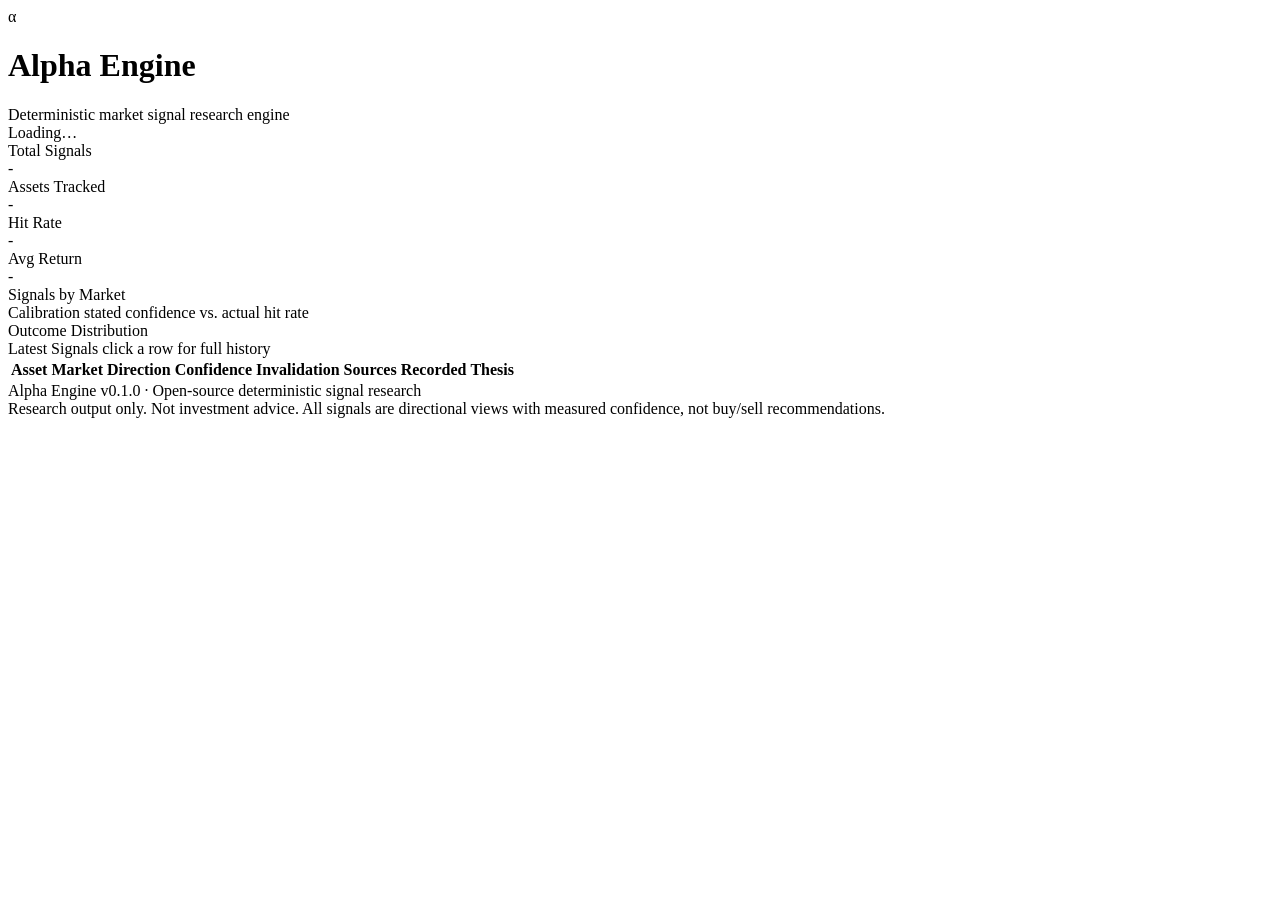
==== web/static/index.html @ 53b9f8cb "Add Phases 4-6: analyzers, orchestrator, calibration, dashboard frontend, brokers - New analyzers: R" ====
<!doctype html>
<html lang="en">
<head>
  <meta charset="utf-8" />
  <meta name="viewport" content="width=device-width, initial-scale=1" />
  <title>Alpha Engine Dashboard</title>
  <link rel="stylesheet" href="/static/style.css" />
</head>
<body>
  <div class="bg-gradient"></div>
  <div class="wrap">
    <header>
      <div class="logo">
        <div class="logo-icon">&alpha;</div>
        <div>
          <h1>Alpha Engine</h1>
          <div class="tagline">Deterministic market signal research engine</div>
        </div>
      </div>
      <div class="header-right">
        <div class="updated"><span class="status-dot"></span><span id="updated">Loading&hellip;</span></div>
      </div>
    </header>

    <div class="grid">
      <!-- Summary tiles -->
      <section class="card span-3">
        <div class="label">Total Signals</div>
        <div class="metric" id="total-records">-</div>
      </section>
      <section class="card span-3">
        <div class="label">Assets Tracked</div>
        <div class="metric" id="latest-count">-</div>
      </section>
      <section class="card span-3">
        <div class="label">Hit Rate</div>
        <div class="metric" id="hit-rate">-</div>
        <div class="sub" id="hit-rate-sub"></div>
      </section>
      <section class="card span-3">
        <div class="label">Avg Return</div>
        <div class="metric" id="avg-return">-</div>
        <div class="sub" id="avg-return-sub"></div>
      </section>

      <!-- Market breakdown -->
      <section class="card span-4">
        <div class="label">Signals by Market</div>
        <div id="markets-chart" class="chart-body"></div>
      </section>

      <!-- Track record charts -->
      <section class="card span-4">
        <div class="label">Calibration <span class="label-hint">stated confidence vs. actual hit rate</span></div>
        <div id="calibration-chart" class="chart-body"></div>
      </section>
      <section class="card span-4">
        <div class="label">Outcome Distribution</div>
        <div id="outcome-bars" class="chart-body"></div>
      </section>

      <!-- Signal feed -->
      <section class="card span-12">
        <div class="label">Latest Signals <span class="label-hint">click a row for full history</span></div>
        <div class="table-wrap">
          <table id="signals-table">
            <thead>
              <tr>
                <th>Asset</th>
                <th>Market</th>
                <th>Direction</th>
                <th>Confidence</th>
                <th>Invalidation</th>
                <th>Sources</th>
                <th>Recorded</th>
                <th>Thesis</th>
              </tr>
            </thead>
            <tbody></tbody>
          </table>
        </div>
      </section>

      <!-- Per-asset detail (hidden until a row is clicked) -->
      <section class="card span-12" id="asset-detail" hidden>
        <div class="detail-head">
          <div>
            <div class="label">Signal History</div>
            <h2 id="detail-asset"></h2>
          </div>
          <button id="detail-close" class="close-btn" type="button" aria-label="Close history">&times;</button>
        </div>
        <div class="table-wrap">
          <table id="history-table">
            <thead>
              <tr>
                <th>Recorded</th>
                <th>Direction</th>
                <th>Confidence</th>
                <th>Entry</th>
                <th>Invalidation</th>
                <th>Outcome</th>
                <th>Return</th>
                <th>Thesis</th>
              </tr>
            </thead>
            <tbody></tbody>
          </table>
        </div>
      </section>
    </div>

    <footer>
      <div class="footer-text">Alpha Engine v0.1.0 &middot; Open-source deterministic signal research</div>
      <div class="footer-disclaimer">
        Research output only. Not investment advice. All signals are directional views with measured confidence, not buy/sell recommendations.
      </div>
    </footer>
  </div>

  <div id="tooltip" class="tooltip" hidden></div>
  <script src="/static/app.js"></script>
</body>
</html>
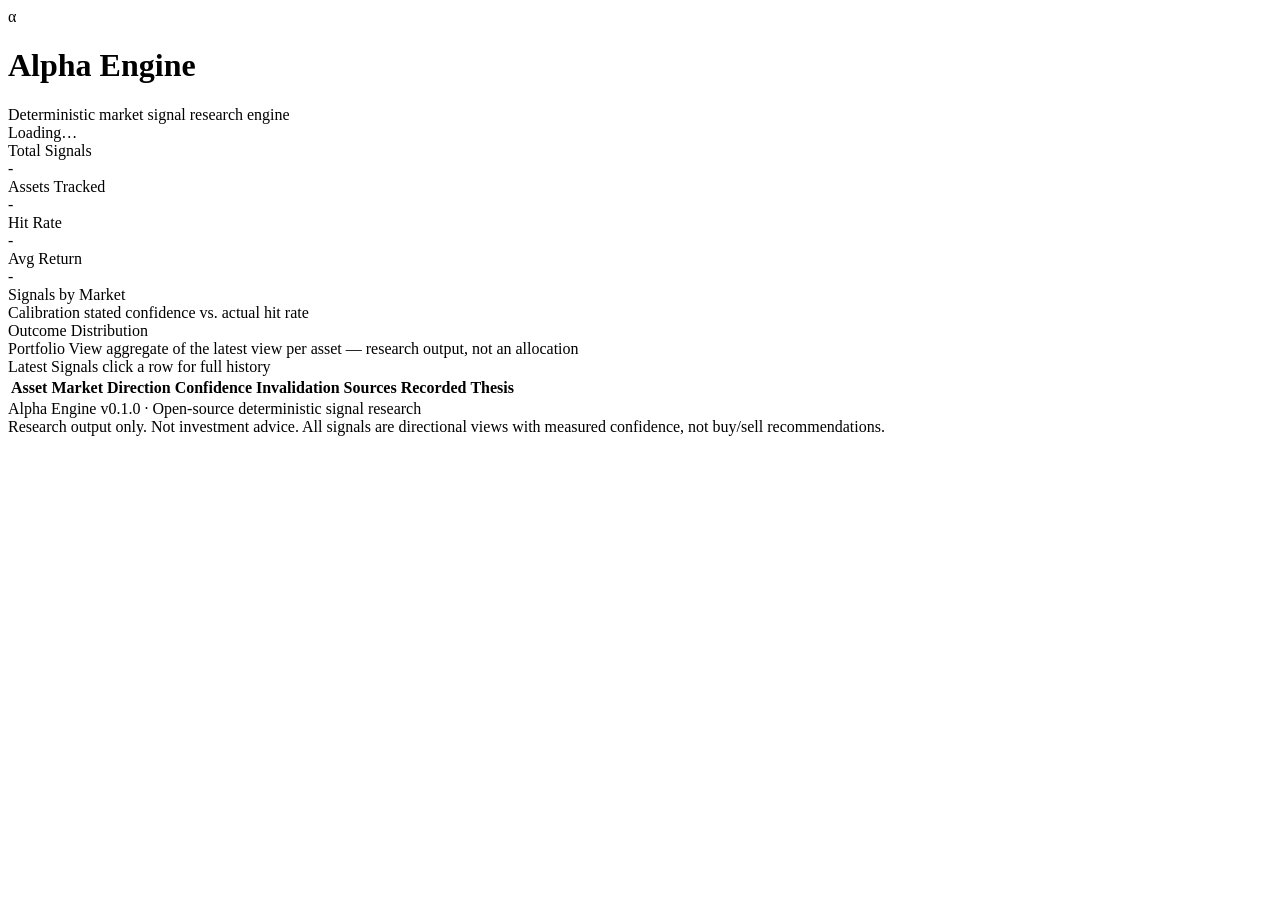
==== commit 359060c3: "Task 6: portfolio-level signals with dashboard view - correlation.py: return-based Pearson correlati" ====
--- a/web/static/index.html
+++ b/web/static/index.html
@@ -57,6 +57,12 @@
       <section class="card span-4">
         <div class="label">Outcome Distribution</div>
         <div id="outcome-bars" class="chart-body"></div>
+      </section>
+
+      <!-- Portfolio view -->
+      <section class="card span-12" id="portfolio-card">
+        <div class="label">Portfolio View <span class="label-hint">aggregate of the latest view per asset — research output, not an allocation</span></div>
+        <div id="portfolio" class="chart-body"></div>
       </section>
 
       <!-- Signal feed -->
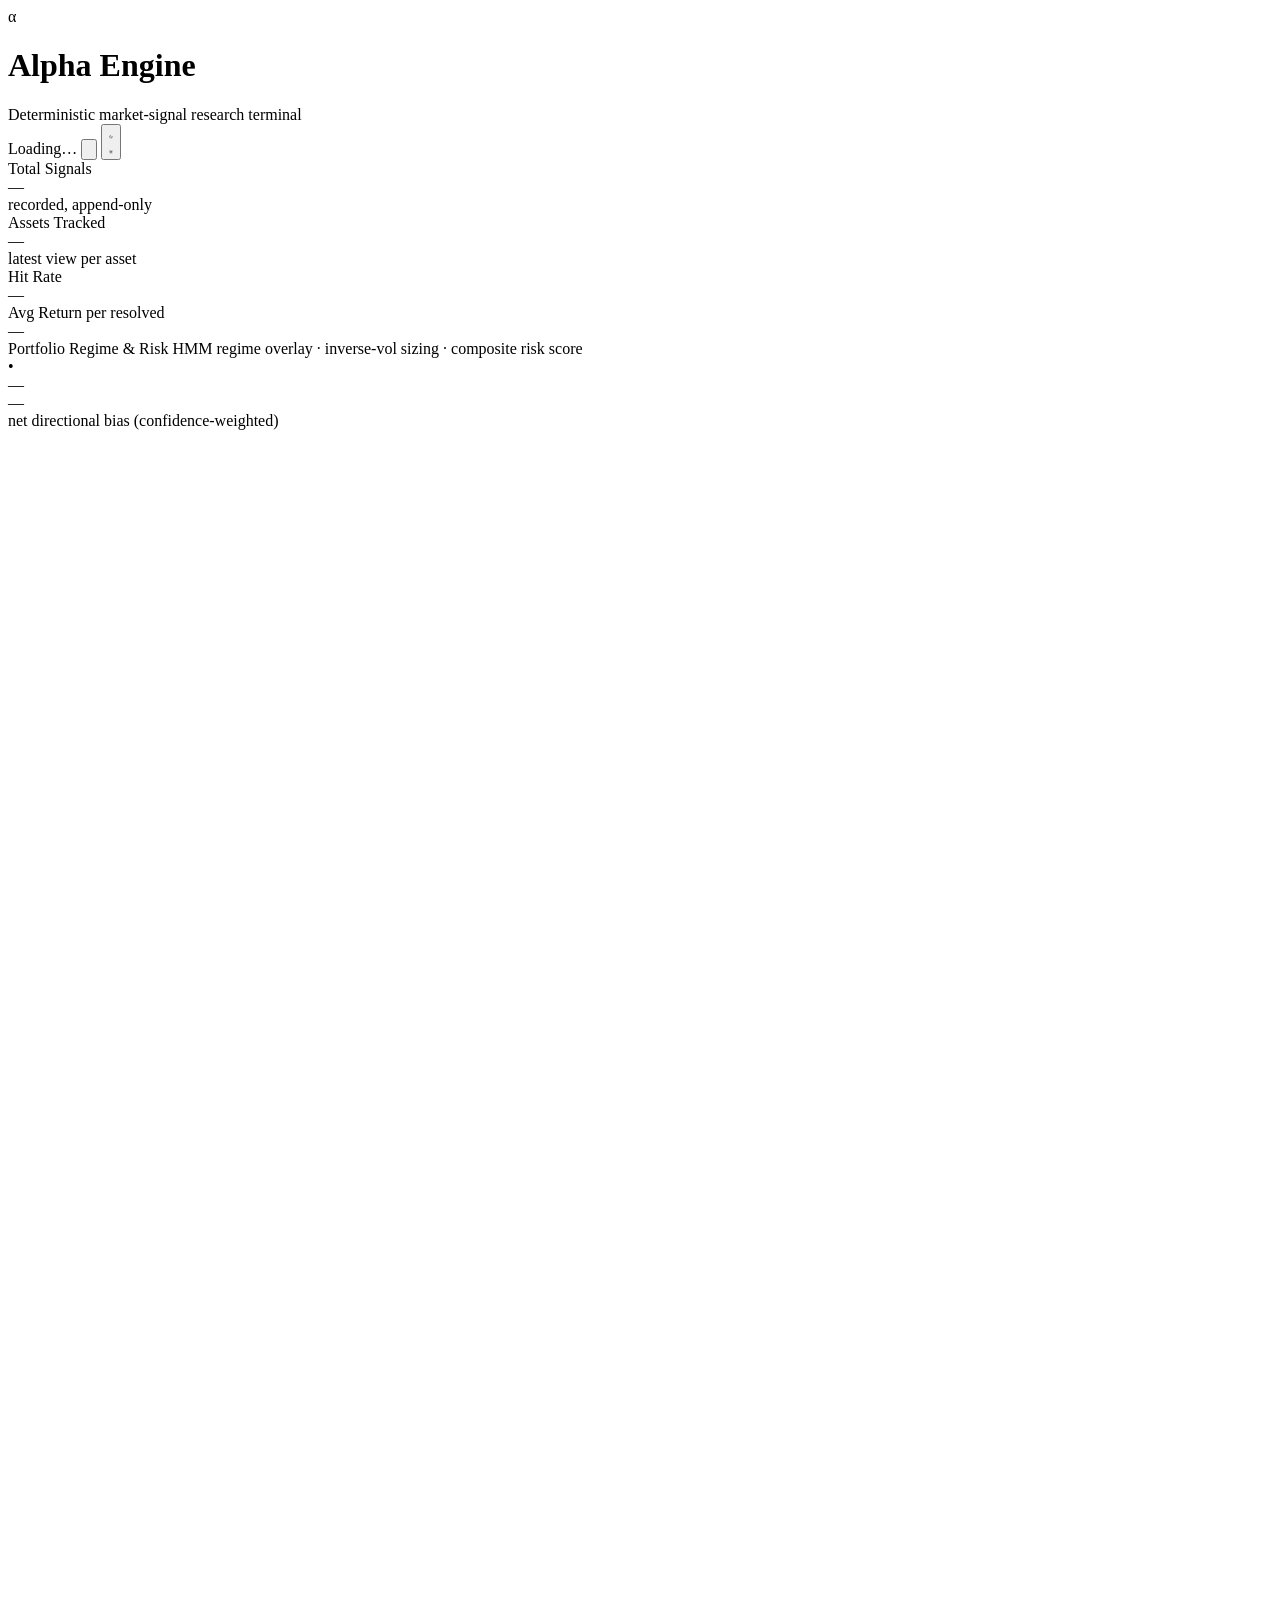
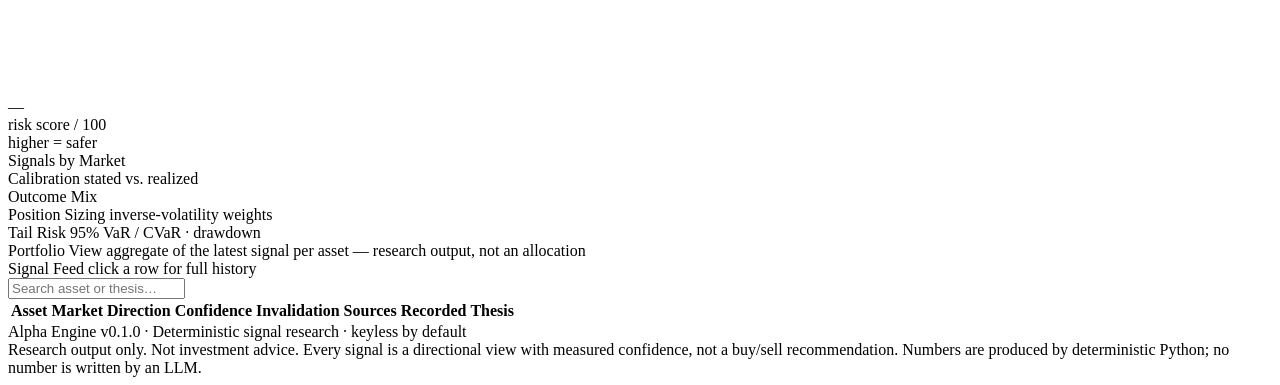
==== commit 7f94caf3: "refactor: extract shared HTTP client, redesign dashboard with theme toggle - Consolidate broker HTTP" ====
--- a/web/static/index.html
+++ b/web/static/index.html
@@ -3,82 +3,134 @@
 <head>
   <meta charset="utf-8" />
   <meta name="viewport" content="width=device-width, initial-scale=1" />
-  <title>Alpha Engine Dashboard</title>
+  <meta name="color-scheme" content="dark light" />
+  <title>Alpha Engine — Research Terminal</title>
+  <script src="/static/theme-init.js"></script>
   <link rel="stylesheet" href="/static/style.css" />
 </head>
 <body>
-  <div class="bg-gradient"></div>
+  <div class="bg-wash"></div>
   <div class="wrap">
     <header>
-      <div class="logo">
-        <div class="logo-icon">&alpha;</div>
+      <div class="brand">
+        <div class="brand-mark">&alpha;</div>
         <div>
           <h1>Alpha Engine</h1>
-          <div class="tagline">Deterministic market signal research engine</div>
+          <div class="tagline">Deterministic market-signal research terminal</div>
         </div>
       </div>
-      <div class="header-right">
-        <div class="updated"><span class="status-dot"></span><span id="updated">Loading&hellip;</span></div>
+      <div class="header-tools">
+        <span class="live"><span class="live-dot"></span><span id="updated">Loading&hellip;</span></span>
+        <button id="refresh-btn" class="icon-btn" type="button" title="Refresh now" aria-label="Refresh now">
+          <svg viewBox="0 0 24 24" fill="none" stroke="currentColor" stroke-width="2" stroke-linecap="round" stroke-linejoin="round"><path d="M21 12a9 9 0 1 1-2.64-6.36"/><path d="M21 3v6h-6"/></svg>
+        </button>
+        <button id="theme-btn" class="icon-btn" type="button" title="Toggle theme" aria-label="Toggle light/dark theme">
+          <svg class="moon" viewBox="0 0 24 24" fill="none" stroke="currentColor" stroke-width="2" stroke-linecap="round" stroke-linejoin="round"><path d="M21 12.79A9 9 0 1 1 11.21 3 7 7 0 0 0 21 12.79z"/></svg>
+          <svg class="sun" viewBox="0 0 24 24" fill="none" stroke="currentColor" stroke-width="2" stroke-linecap="round" stroke-linejoin="round"><circle cx="12" cy="12" r="4"/><path d="M12 2v2M12 20v2M4.9 4.9l1.4 1.4M17.7 17.7l1.4 1.4M2 12h2M20 12h2M4.9 19.1l1.4-1.4M17.7 6.3l1.4-1.4"/></svg>
+        </button>
       </div>
     </header>
 
     <div class="grid">
-      <!-- Summary tiles -->
-      <section class="card span-3">
+      <!-- KPI tiles -->
+      <section class="card span-3 kpi reveal">
         <div class="label">Total Signals</div>
-        <div class="metric" id="total-records">-</div>
+        <div class="metric" id="k-total">—</div>
+        <div class="sub" id="k-total-sub">recorded, append-only</div>
       </section>
-      <section class="card span-3">
+      <section class="card span-3 kpi reveal">
         <div class="label">Assets Tracked</div>
-        <div class="metric" id="latest-count">-</div>
+        <div class="metric" id="k-assets">—</div>
+        <div class="sub" id="k-assets-sub">latest view per asset</div>
       </section>
-      <section class="card span-3">
+      <section class="card span-3 kpi reveal">
         <div class="label">Hit Rate</div>
-        <div class="metric" id="hit-rate">-</div>
-        <div class="sub" id="hit-rate-sub"></div>
+        <div class="metric" id="k-hit">—</div>
+        <div class="sub" id="k-hit-sub"></div>
       </section>
-      <section class="card span-3">
-        <div class="label">Avg Return</div>
-        <div class="metric" id="avg-return">-</div>
-        <div class="sub" id="avg-return-sub"></div>
+      <section class="card span-3 kpi reveal">
+        <div class="label">Avg Return <span class="label-hint">per resolved</span></div>
+        <div class="metric" id="k-ret">—</div>
+        <div class="sub" id="k-ret-sub"></div>
       </section>
 
-      <!-- Market breakdown -->
-      <section class="card span-4">
-        <div class="label">Signals by Market</div>
+      <!-- Regime + risk hero -->
+      <section class="card span-12 reveal">
+        <div class="card-head">
+          <div class="label">Portfolio Regime &amp; Risk <span class="label-hint">HMM regime overlay · inverse-vol sizing · composite risk score</span></div>
+        </div>
+        <div class="hero-grid" id="hero">
+          <div class="regime">
+            <div class="regime-badge neutral" id="regime-badge">•</div>
+            <div>
+              <div class="regime-name" id="regime-name">—</div>
+              <div class="regime-meta" id="regime-meta"></div>
+            </div>
+          </div>
+          <div class="hero-stat">
+            <div class="big" id="hero-bias">—</div>
+            <div class="cap" id="hero-bias-cap">net directional bias (confidence-weighted)</div>
+          </div>
+          <div class="hero-stat">
+            <div class="gauge-wrap">
+              <svg class="gauge" id="risk-gauge" viewBox="0 0 100 100" role="img" aria-label="Composite risk score"></svg>
+              <div>
+                <div class="gauge-score" id="risk-score">—</div>
+                <div class="gauge-label">risk score / 100<br/><span class="label-hint" style="margin:0">higher = safer</span></div>
+              </div>
+            </div>
+          </div>
+        </div>
+      </section>
+
+      <!-- Charts row -->
+      <section class="card span-4 reveal">
+        <div class="card-head"><div class="label">Signals by Market</div></div>
         <div id="markets-chart" class="chart-body"></div>
       </section>
-
-      <!-- Track record charts -->
-      <section class="card span-4">
-        <div class="label">Calibration <span class="label-hint">stated confidence vs. actual hit rate</span></div>
+      <section class="card span-4 reveal">
+        <div class="card-head"><div class="label">Calibration <span class="label-hint">stated vs. realized</span></div></div>
         <div id="calibration-chart" class="chart-body"></div>
       </section>
-      <section class="card span-4">
-        <div class="label">Outcome Distribution</div>
-        <div id="outcome-bars" class="chart-body"></div>
+      <section class="card span-4 reveal">
+        <div class="card-head"><div class="label">Outcome Mix</div></div>
+        <div id="outcome-chart" class="chart-body"></div>
       </section>
 
-      <!-- Portfolio view -->
-      <section class="card span-12" id="portfolio-card">
-        <div class="label">Portfolio View <span class="label-hint">aggregate of the latest view per asset — research output, not an allocation</span></div>
+      <!-- Risk detail: position sizing + tail risk -->
+      <section class="card span-6 reveal">
+        <div class="card-head"><div class="label">Position Sizing <span class="label-hint">inverse-volatility weights</span></div></div>
+        <div id="positions" class="chart-body"></div>
+      </section>
+      <section class="card span-6 reveal">
+        <div class="card-head"><div class="label">Tail Risk <span class="label-hint">95% VaR / CVaR · drawdown</span></div></div>
+        <div id="tails" class="chart-body"></div>
+      </section>
+
+      <!-- Portfolio: bias + conviction + correlation -->
+      <section class="card span-12 reveal" id="portfolio-card">
+        <div class="card-head"><div class="label">Portfolio View <span class="label-hint">aggregate of the latest signal per asset — research output, not an allocation</span></div></div>
         <div id="portfolio" class="chart-body"></div>
       </section>
 
       <!-- Signal feed -->
-      <section class="card span-12">
-        <div class="label">Latest Signals <span class="label-hint">click a row for full history</span></div>
+      <section class="card span-12 reveal">
+        <div class="card-head"><div class="label">Signal Feed <span class="label-hint">click a row for full history</span></div></div>
+        <div class="filters" id="feed-filters">
+          <span id="market-chips"></span>
+          <input type="search" id="feed-search" class="search" placeholder="Search asset or thesis…" aria-label="Search signals" />
+        </div>
         <div class="table-wrap">
           <table id="signals-table">
             <thead>
               <tr>
-                <th>Asset</th>
+                <th class="sortable" data-key="asset">Asset</th>
                 <th>Market</th>
-                <th>Direction</th>
-                <th>Confidence</th>
-                <th>Invalidation</th>
+                <th class="sortable" data-key="direction">Direction</th>
+                <th class="sortable" data-key="confidence">Confidence</th>
+                <th class="sortable" data-key="invalidation_level">Invalidation</th>
                 <th>Sources</th>
-                <th>Recorded</th>
+                <th class="sortable" data-key="recorded_at">Recorded</th>
                 <th>Thesis</th>
               </tr>
             </thead>
@@ -88,26 +140,22 @@
       </section>
 
       <!-- Per-asset detail (hidden until a row is clicked) -->
-      <section class="card span-12" id="asset-detail" hidden>
+      <section class="card span-12 reveal" id="asset-detail" hidden>
         <div class="detail-head">
           <div>
             <div class="label">Signal History</div>
             <h2 id="detail-asset"></h2>
           </div>
-          <button id="detail-close" class="close-btn" type="button" aria-label="Close history">&times;</button>
+          <button id="detail-close" class="icon-btn" type="button" aria-label="Close history">
+            <svg viewBox="0 0 24 24" fill="none" stroke="currentColor" stroke-width="2" stroke-linecap="round"><path d="M18 6 6 18M6 6l12 12"/></svg>
+          </button>
         </div>
         <div class="table-wrap">
           <table id="history-table">
             <thead>
               <tr>
-                <th>Recorded</th>
-                <th>Direction</th>
-                <th>Confidence</th>
-                <th>Entry</th>
-                <th>Invalidation</th>
-                <th>Outcome</th>
-                <th>Return</th>
-                <th>Thesis</th>
+                <th>Recorded</th><th>Direction</th><th>Confidence</th><th>Entry</th>
+                <th>Invalidation</th><th>Outcome</th><th>Return</th><th>Thesis</th>
               </tr>
             </thead>
             <tbody></tbody>
@@ -117,9 +165,10 @@
     </div>
 
     <footer>
-      <div class="footer-text">Alpha Engine v0.1.0 &middot; Open-source deterministic signal research</div>
+      <div class="footer-text">Alpha Engine v0.1.0 &middot; Deterministic signal research &middot; keyless by default</div>
       <div class="footer-disclaimer">
-        Research output only. Not investment advice. All signals are directional views with measured confidence, not buy/sell recommendations.
+        Research output only. Not investment advice. Every signal is a directional view with measured
+        confidence, not a buy/sell recommendation. Numbers are produced by deterministic Python; no number is written by an LLM.
       </div>
     </footer>
   </div>
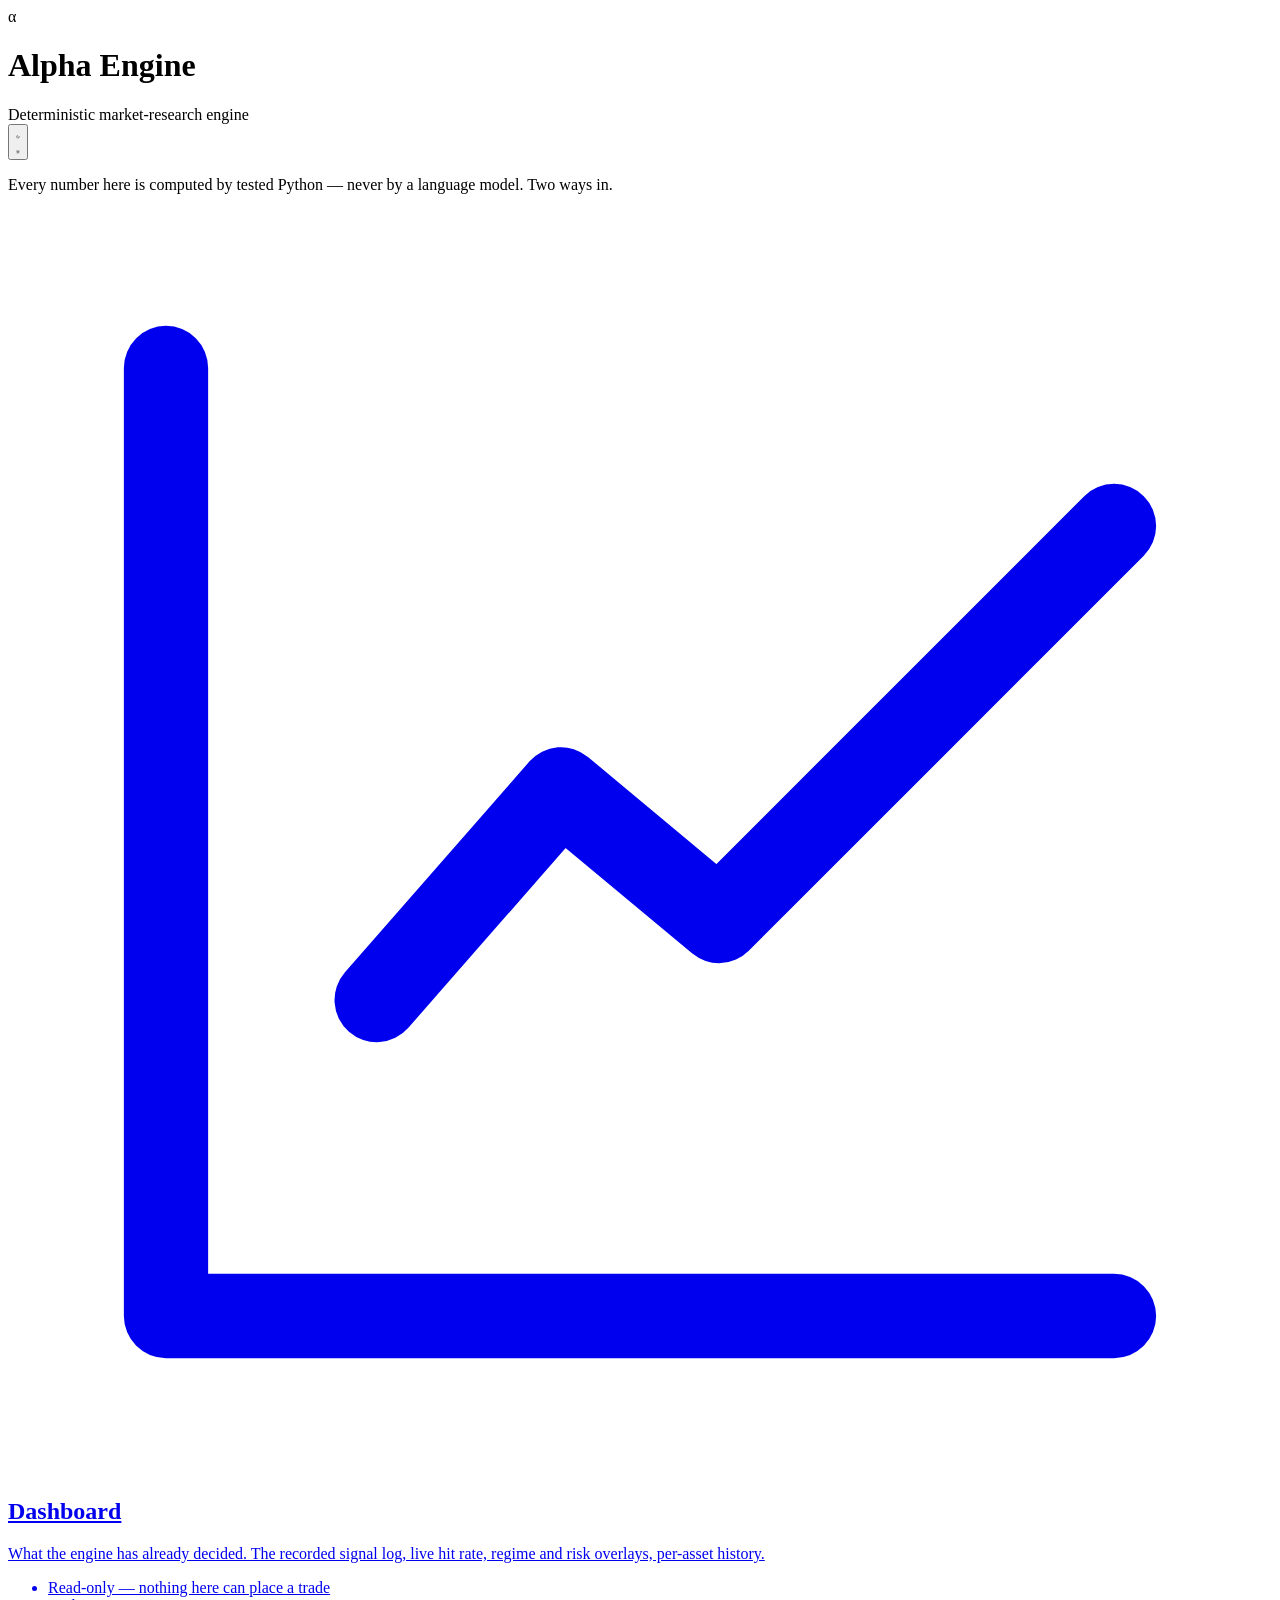
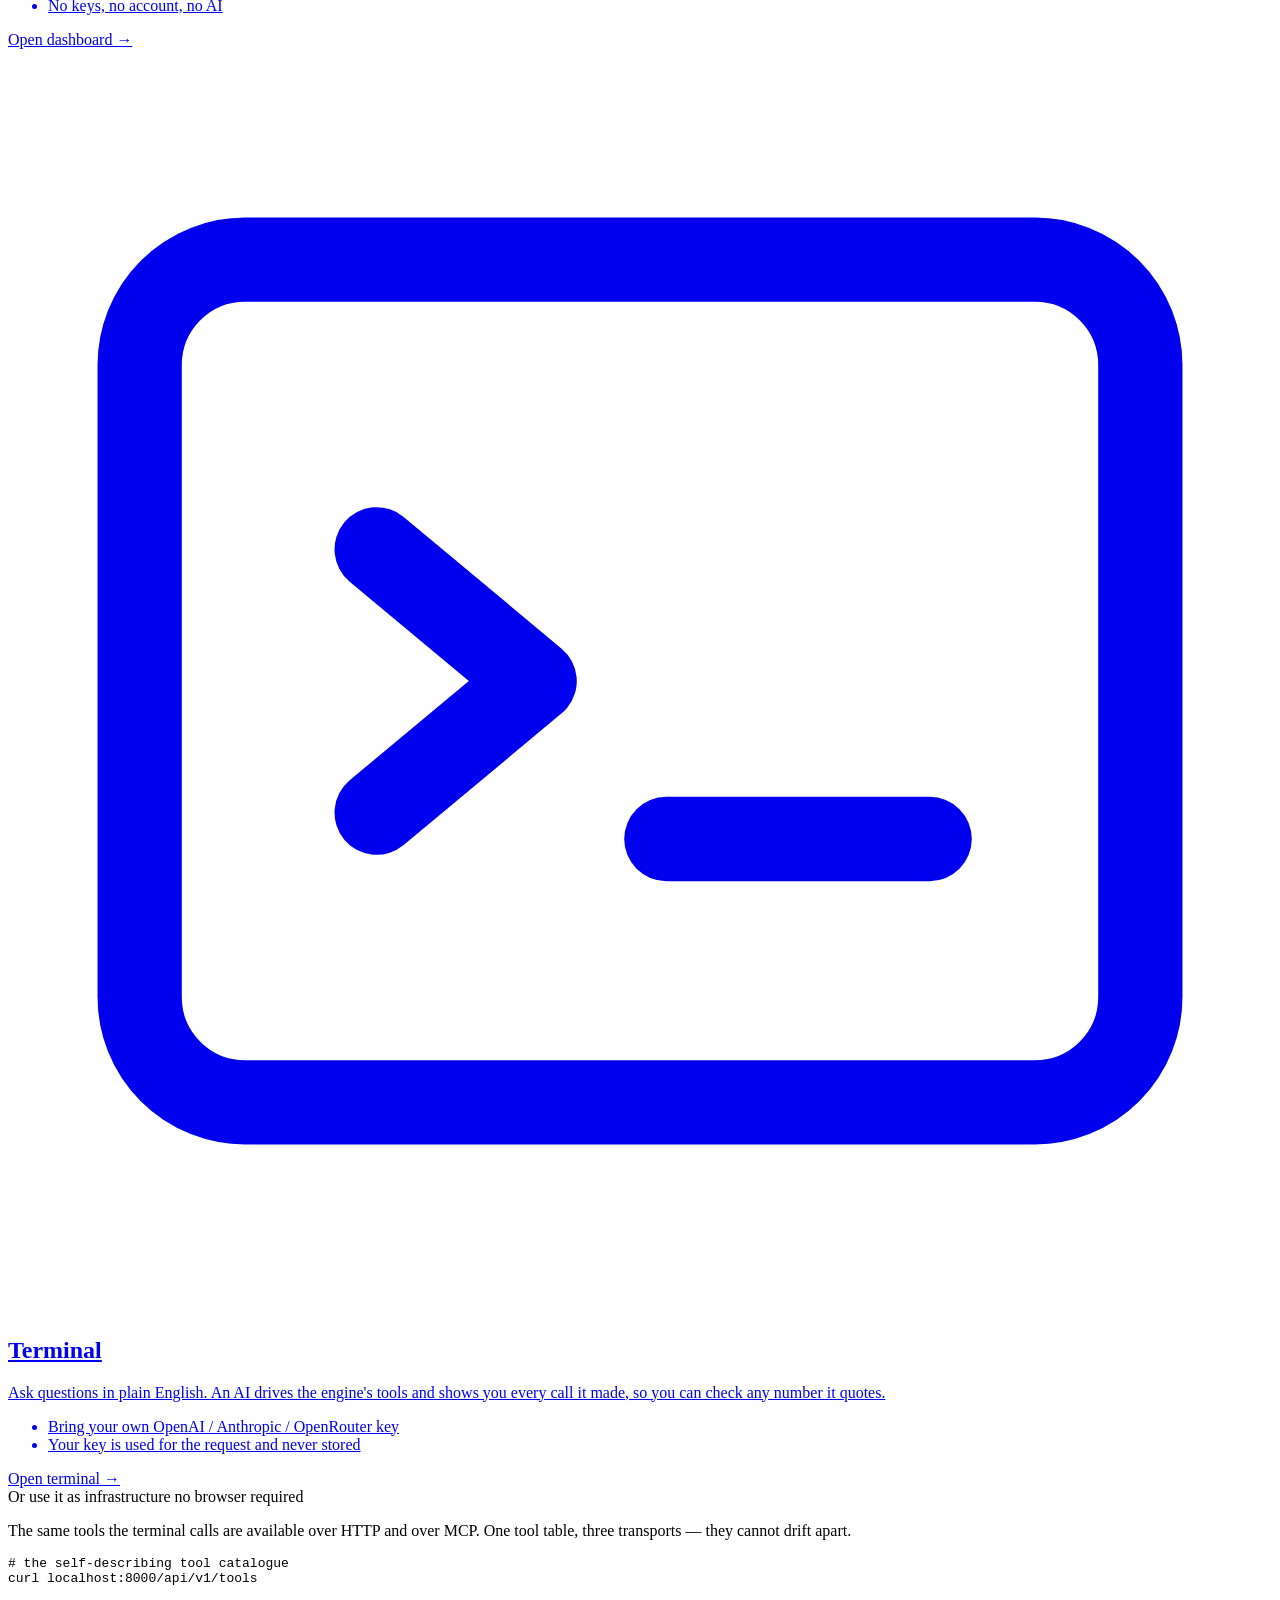
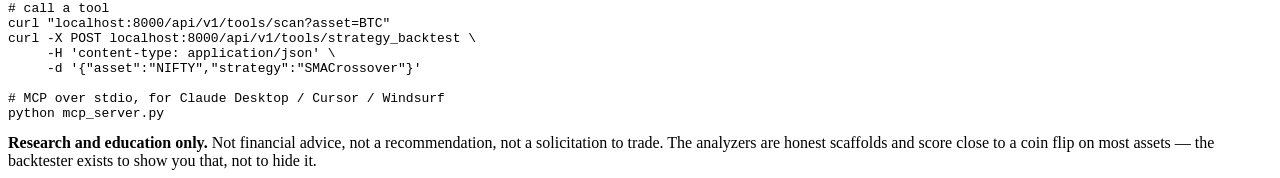
==== commit c0c657d1: "fix: repair the silently-failing daily scraper, and ship the product surfaces The daily-signals Acti" ====
--- a/web/static/index.html
+++ b/web/static/index.html
@@ -4,26 +4,22 @@
   <meta charset="utf-8" />
   <meta name="viewport" content="width=device-width, initial-scale=1" />
   <meta name="color-scheme" content="dark light" />
-  <title>Alpha Engine — Research Terminal</title>
+  <title>Alpha Engine</title>
   <script src="/static/theme-init.js"></script>
   <link rel="stylesheet" href="/static/style.css" />
 </head>
 <body>
   <div class="bg-wash"></div>
-  <div class="wrap">
+  <div class="wrap landing">
     <header>
       <div class="brand">
         <div class="brand-mark">&alpha;</div>
         <div>
           <h1>Alpha Engine</h1>
-          <div class="tagline">Deterministic market-signal research terminal</div>
+          <div class="tagline">Deterministic market-research engine</div>
         </div>
       </div>
       <div class="header-tools">
-        <span class="live"><span class="live-dot"></span><span id="updated">Loading&hellip;</span></span>
-        <button id="refresh-btn" class="icon-btn" type="button" title="Refresh now" aria-label="Refresh now">
-          <svg viewBox="0 0 24 24" fill="none" stroke="currentColor" stroke-width="2" stroke-linecap="round" stroke-linejoin="round"><path d="M21 12a9 9 0 1 1-2.64-6.36"/><path d="M21 3v6h-6"/></svg>
-        </button>
         <button id="theme-btn" class="icon-btn" type="button" title="Toggle theme" aria-label="Toggle light/dark theme">
           <svg class="moon" viewBox="0 0 24 24" fill="none" stroke="currentColor" stroke-width="2" stroke-linecap="round" stroke-linejoin="round"><path d="M21 12.79A9 9 0 1 1 11.21 3 7 7 0 0 0 21 12.79z"/></svg>
           <svg class="sun" viewBox="0 0 24 24" fill="none" stroke="currentColor" stroke-width="2" stroke-linecap="round" stroke-linejoin="round"><circle cx="12" cy="12" r="4"/><path d="M12 2v2M12 20v2M4.9 4.9l1.4 1.4M17.7 17.7l1.4 1.4M2 12h2M20 12h2M4.9 19.1l1.4-1.4M17.7 6.3l1.4-1.4"/></svg>
@@ -31,149 +27,79 @@
       </div>
     </header>
 
-    <div class="grid">
-      <!-- KPI tiles -->
-      <section class="card span-3 kpi reveal">
-        <div class="label">Total Signals</div>
-        <div class="metric" id="k-total">—</div>
-        <div class="sub" id="k-total-sub">recorded, append-only</div>
-      </section>
-      <section class="card span-3 kpi reveal">
-        <div class="label">Assets Tracked</div>
-        <div class="metric" id="k-assets">—</div>
-        <div class="sub" id="k-assets-sub">latest view per asset</div>
-      </section>
-      <section class="card span-3 kpi reveal">
-        <div class="label">Hit Rate</div>
-        <div class="metric" id="k-hit">—</div>
-        <div class="sub" id="k-hit-sub"></div>
-      </section>
-      <section class="card span-3 kpi reveal">
-        <div class="label">Avg Return <span class="label-hint">per resolved</span></div>
-        <div class="metric" id="k-ret">—</div>
-        <div class="sub" id="k-ret-sub"></div>
-      </section>
+    <p class="landing-lede">
+      Every number here is computed by tested Python — never by a language model.
+      Two ways in.
+    </p>
 
-      <!-- Regime + risk hero -->
-      <section class="card span-12 reveal">
-        <div class="card-head">
-          <div class="label">Portfolio Regime &amp; Risk <span class="label-hint">HMM regime overlay · inverse-vol sizing · composite risk score</span></div>
+    <div class="door-grid">
+      <a class="door" href="/dashboard">
+        <div class="door-icon" aria-hidden="true">
+          <svg viewBox="0 0 24 24" fill="none" stroke="currentColor" stroke-width="1.6" stroke-linecap="round" stroke-linejoin="round">
+            <path d="M3 3v18h18"/><path d="M7 15l3.5-4 3 2.5L21 6"/>
+          </svg>
         </div>
-        <div class="hero-grid" id="hero">
-          <div class="regime">
-            <div class="regime-badge neutral" id="regime-badge">•</div>
-            <div>
-              <div class="regime-name" id="regime-name">—</div>
-              <div class="regime-meta" id="regime-meta"></div>
-            </div>
-          </div>
-          <div class="hero-stat">
-            <div class="big" id="hero-bias">—</div>
-            <div class="cap" id="hero-bias-cap">net directional bias (confidence-weighted)</div>
-          </div>
-          <div class="hero-stat">
-            <div class="gauge-wrap">
-              <svg class="gauge" id="risk-gauge" viewBox="0 0 100 100" role="img" aria-label="Composite risk score"></svg>
-              <div>
-                <div class="gauge-score" id="risk-score">—</div>
-                <div class="gauge-label">risk score / 100<br/><span class="label-hint" style="margin:0">higher = safer</span></div>
-              </div>
-            </div>
-          </div>
+        <h2>Dashboard</h2>
+        <p>
+          What the engine has already decided. The recorded signal log, live hit
+          rate, regime and risk overlays, per-asset history.
+        </p>
+        <ul class="door-facts">
+          <li>Read-only — nothing here can place a trade</li>
+          <li>No keys, no account, no AI</li>
+        </ul>
+        <span class="door-cta">Open dashboard &rarr;</span>
+      </a>
+
+      <a class="door" href="/terminal">
+        <div class="door-icon" aria-hidden="true">
+          <svg viewBox="0 0 24 24" fill="none" stroke="currentColor" stroke-width="1.6" stroke-linecap="round" stroke-linejoin="round">
+            <rect x="2.5" y="4" width="19" height="16" rx="2"/><path d="M7 9.5l3 2.5-3 2.5"/><path d="M12.5 15h5"/>
+          </svg>
         </div>
-      </section>
-
-      <!-- Charts row -->
-      <section class="card span-4 reveal">
-        <div class="card-head"><div class="label">Signals by Market</div></div>
-        <div id="markets-chart" class="chart-body"></div>
-      </section>
-      <section class="card span-4 reveal">
-        <div class="card-head"><div class="label">Calibration <span class="label-hint">stated vs. realized</span></div></div>
-        <div id="calibration-chart" class="chart-body"></div>
-      </section>
-      <section class="card span-4 reveal">
-        <div class="card-head"><div class="label">Outcome Mix</div></div>
-        <div id="outcome-chart" class="chart-body"></div>
-      </section>
-
-      <!-- Risk detail: position sizing + tail risk -->
-      <section class="card span-6 reveal">
-        <div class="card-head"><div class="label">Position Sizing <span class="label-hint">inverse-volatility weights</span></div></div>
-        <div id="positions" class="chart-body"></div>
-      </section>
-      <section class="card span-6 reveal">
-        <div class="card-head"><div class="label">Tail Risk <span class="label-hint">95% VaR / CVaR · drawdown</span></div></div>
-        <div id="tails" class="chart-body"></div>
-      </section>
-
-      <!-- Portfolio: bias + conviction + correlation -->
-      <section class="card span-12 reveal" id="portfolio-card">
-        <div class="card-head"><div class="label">Portfolio View <span class="label-hint">aggregate of the latest signal per asset — research output, not an allocation</span></div></div>
-        <div id="portfolio" class="chart-body"></div>
-      </section>
-
-      <!-- Signal feed -->
-      <section class="card span-12 reveal">
-        <div class="card-head"><div class="label">Signal Feed <span class="label-hint">click a row for full history</span></div></div>
-        <div class="filters" id="feed-filters">
-          <span id="market-chips"></span>
-          <input type="search" id="feed-search" class="search" placeholder="Search asset or thesis…" aria-label="Search signals" />
-        </div>
-        <div class="table-wrap">
-          <table id="signals-table">
-            <thead>
-              <tr>
-                <th class="sortable" data-key="asset">Asset</th>
-                <th>Market</th>
-                <th class="sortable" data-key="direction">Direction</th>
-                <th class="sortable" data-key="confidence">Confidence</th>
-                <th class="sortable" data-key="invalidation_level">Invalidation</th>
-                <th>Sources</th>
-                <th class="sortable" data-key="recorded_at">Recorded</th>
-                <th>Thesis</th>
-              </tr>
-            </thead>
-            <tbody></tbody>
-          </table>
-        </div>
-      </section>
-
-      <!-- Per-asset detail (hidden until a row is clicked) -->
-      <section class="card span-12 reveal" id="asset-detail" hidden>
-        <div class="detail-head">
-          <div>
-            <div class="label">Signal History</div>
-            <h2 id="detail-asset"></h2>
-          </div>
-          <button id="detail-close" class="icon-btn" type="button" aria-label="Close history">
-            <svg viewBox="0 0 24 24" fill="none" stroke="currentColor" stroke-width="2" stroke-linecap="round"><path d="M18 6 6 18M6 6l12 12"/></svg>
-          </button>
-        </div>
-        <div class="table-wrap">
-          <table id="history-table">
-            <thead>
-              <tr>
-                <th>Recorded</th><th>Direction</th><th>Confidence</th><th>Entry</th>
-                <th>Invalidation</th><th>Outcome</th><th>Return</th><th>Thesis</th>
-              </tr>
-            </thead>
-            <tbody></tbody>
-          </table>
-        </div>
-      </section>
+        <h2>Terminal</h2>
+        <p>
+          Ask questions in plain English. An AI drives the engine's tools and
+          shows you every call it made, so you can check any number it quotes.
+        </p>
+        <ul class="door-facts">
+          <li>Bring your own OpenAI / Anthropic / OpenRouter key</li>
+          <li>Your key is used for the request and never stored</li>
+        </ul>
+        <span class="door-cta">Open terminal &rarr;</span>
+      </a>
     </div>
 
-    <footer>
-      <div class="footer-text">Alpha Engine v0.1.0 &middot; Deterministic signal research &middot; keyless by default</div>
-      <div class="footer-disclaimer">
-        Research output only. Not investment advice. Every signal is a directional view with measured
-        confidence, not a buy/sell recommendation. Numbers are produced by deterministic Python; no number is written by an LLM.
+    <section class="card landing-api">
+      <div class="card-head">
+        <div class="label">Or use it as infrastructure
+          <span class="label-hint">no browser required</span>
+        </div>
       </div>
+      <p class="landing-api-lede">
+        The same tools the terminal calls are available over HTTP and over MCP.
+        One tool table, three transports — they cannot drift apart.
+      </p>
+      <pre class="code-block"><code># the self-describing tool catalogue
+curl localhost:8000/api/v1/tools
+
+# call a tool
+curl "localhost:8000/api/v1/tools/scan?asset=BTC"
+curl -X POST localhost:8000/api/v1/tools/strategy_backtest \
+     -H 'content-type: application/json' \
+     -d '{"asset":"NIFTY","strategy":"SMACrossover"}'
+
+# MCP over stdio, for Claude Desktop / Cursor / Windsurf
+python mcp_server.py</code></pre>
+    </section>
+
+    <footer class="landing-foot">
+      <strong>Research and education only.</strong> Not financial advice, not a
+      recommendation, not a solicitation to trade. The analyzers are honest
+      scaffolds and score close to a coin flip on most assets — the backtester
+      exists to show you that, not to hide it.
     </footer>
   </div>
-
-  <div id="tooltip" class="tooltip" hidden></div>
-  <script src="/static/app.js"></script>
+  <script src="/static/theme-toggle.js"></script>
 </body>
 </html>
